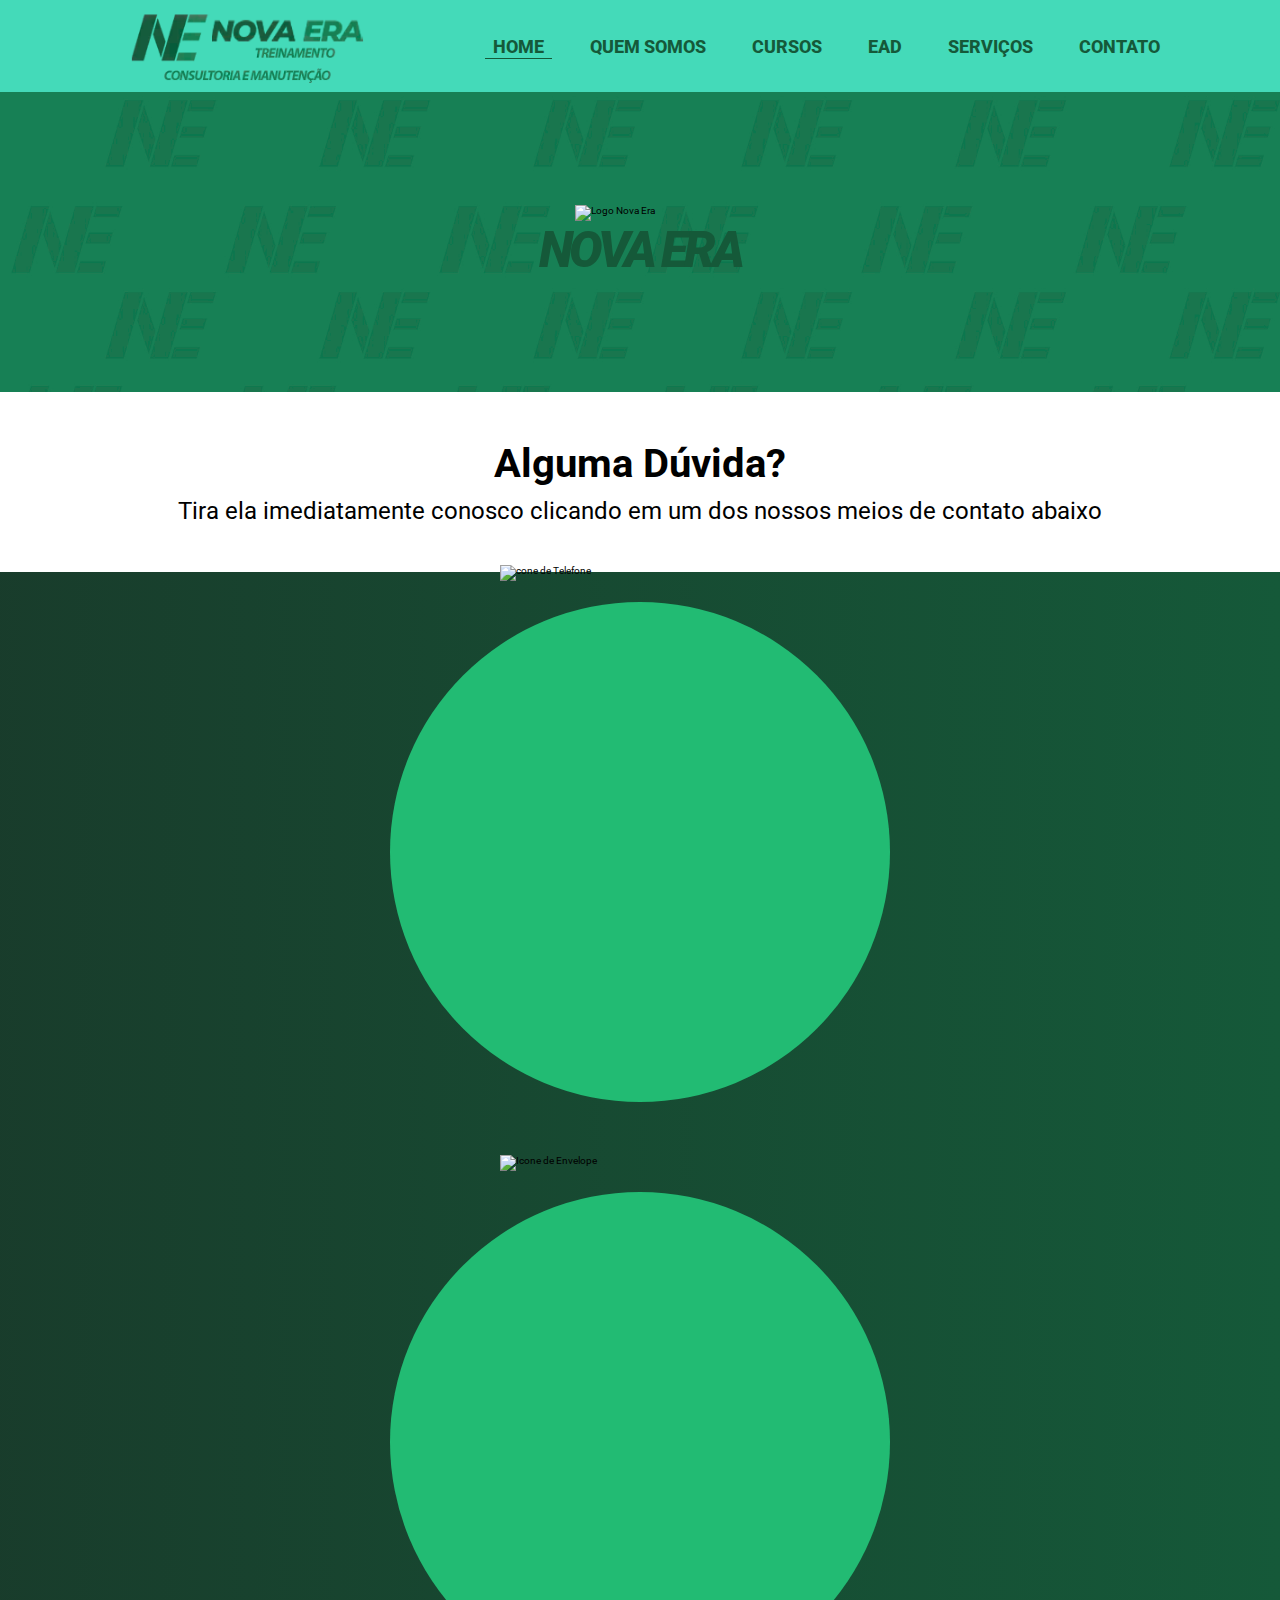
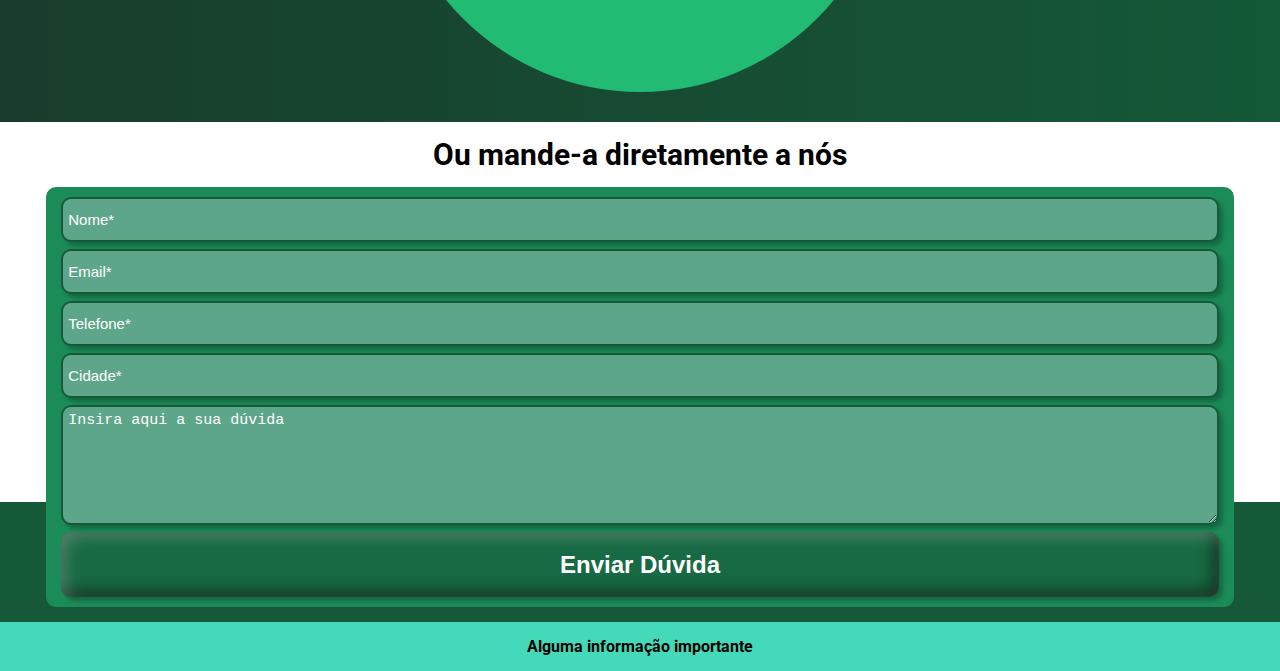
==== contato.html @ 7042e151 "Modificando para tablets ou telas maiores" ====
<!DOCTYPE html>
<html lang="pt-br">
<head>
	<meta charset="UTF-8">
	<meta http-equiv="X-UA-Compatible" content="IE=edge">
	<meta name="viewport" content="width=device-width, initial-scale=1.0">
	<title>Contato</title>

	<link rel="shortcut icon" href="images/favicon.ico" type="image/x-icon">
	<link rel="stylesheet" href="styles/global.css">
	<link rel="stylesheet" href="styles/navbar.css">
	<link rel="stylesheet" href="styles/contato.css">
</head>
<body>
	<!-- NAVBAR -->
	<nav id="navbar" class="bg-contrast-color">
		<div class="navbar-container">
			<a href="index.html">
				<img class="navbar__logo" src="images/logo-novaera.webp" alt="Logo da NovaEra">
			</a>
			<div class="navbar__toggle" id="navbar__toggle-js">
				<span></span>
				<span></span>
				<span></span>
			</div>
			<div class="collapse-links bg-color-primary" id="collapse-links-js">
				<ul class="navbar__list">
					<li class="navbar__li"><a href="index.html" class="navbar__link active-link">Home</a></li>
					<li class="navbar__li"><a href="quem-somos.html" class="navbar__link">Quem Somos</a></li>
					<li class="navbar__li"><a href="#cursos" class="navbar__link">Cursos</a></li>
					<li class="navbar__li"><a href="ead.html" class="navbar__link">Ead</a></li>
					<li class="navbar__li"><a href="servicos.html" class="navbar__link">Serviços</a></li>
					<li class="navbar__li"><a href="contato.html" class="navbar__link">Contato</a></li>
				</ul>	
		</div>
	</nav>

	<main>
		<!-- First Container -->
		<div class="first-container container flex-center-align">
			<img src="images/Contato/Logo/Logo Nova Era.svg" alt="Logo Nova Era" class="logo">
			<span class="logo-text">NOVA ERA</span>
		</div>

		<!-- Second Container -->
		<div class="second-container container flex-center-align">
			<h1 class="second-container__title">Alguma Dúvida?</h1>
			<p class="second-container__text">
				Tira ela imediatamente conosco clicando em um dos nossos meios de contato abaixo
			</p>
		</div>

		<!-- Third Container -->
		<div class="third-container container flex-center-align">
			<!-- Formas de Contato-->
			<div class="contact-forms-wrapper">
				
				<!-- Contato: Telefone -->
				<div class="cellphone-contact contact flex-center-align" id="phone-contact">
					<img src="images/Contato/Icones/cellphone.svg" alt="cone de Telefone">
					
					<!-- Conteudo que aparecera ao passar o mouse em cima -->
					<div class="extra-content">
						<h4>Nossos telefones para contato:</h4>
						<ul>
							<li>Pessoa 1: (DDD) xxxxx-xx-xx</li>
							<li>Pessoa 2: (DDD) xxxxx-xx-xx</li>
						</ul>
					</div>
					<div class="content-hide">
						<p>Deseja ver nossos telefones de Contato?</p>
						<div class="buttons">
							<button id="yes-button-phone">Sim</button>
							<button id="no-button-phone">Não</button>
						</div>
					</div>
				</div>

				<!-- Contato: Email -->
				<div class="email-contact contact flex-center-align" id="email-contact">
					<img src="images/Contato/Icones/mail.svg" alt="Icone de Envelope">
					
					<!-- Conteudo que aparecera ao passar o mouse em cima -->
					<div class="extra-content">
						<h4>Nossos emails para contato:</h4>
						<ul>
							<li>Pes. 1: enderecoeletronico@gmail.com</li>
							<li>Pes. 2: enderecoeletronico@gmail.com</li>
						</ul>
					</div>
					<div class="content-hide">
						<p>Deseja ver nossos emails de contato?</p>
						<div class="buttons">
							<button id="yes-button-email">Sim</button>
							<button id="no-button-email">Não</button>
						</div>
					</div>
				</div>
			</div>
		</div>

		<!-- Fourth Container -->
		<div class="fourth-container container flex-center-align">
			<h2>Ou mande-a diretamente a nós</h2>
			<div class="form-wrapper">				
				<form action="" method="get" class="form">
					<input type="text" value="Nome*" class="input-field">
					<input type="email" value="Email*" class="input-field">
					<input type="tel" value="Telefone*" class="input-field">
					<input type="text" value="Cidade*" class="input-field">
					<textarea class="input-field textarea" rows="5">Insira aqui a sua dúvida</textarea>
					<button type="submit" class="form-btn">Enviar Dúvida</button>
				</form>
			</div>
			<div class="bottom-detail"></div>
		</div>
	</main>

	<!-- Rodapé -->
	<footer>
		<p>Alguma informação importante</p>
	</footer>
</body>
<script src="scripts/activate_toggle_button.js"></script>
<script src="scripts/expand-button-script.js"></script>
</html>
---- styles/global.css ----
@charset "UTF-8";

@import url('https://fonts.googleapis.com/css2?family=Asap:ital,wght@0,400;0,500;0,600;0,700;1,400;1,500;1,600;1,700&display=swap');
@import url('https://fonts.googleapis.com/css2?family=Catamaran:wght@100;200;300;400;500;600;700;800;900&display=swap');
@import url('https://fonts.googleapis.com/css2?family=Roboto:ital,wght@0,100;0,300;0,400;0,500;0,700;0,900;1,100;1,300;1,400;1,500;1,700;1,900&display=swap');

:root {
  --normal-font: "Catamaran", sans-serif;
  --contrast-color: #44dab9;
  --color05: #155939;
  --color04: #1B8C57;
  --color03: #5EA689;
  --color02: #84BFA4;
  --color01: #B8D9CA;
}

.bg-color-primary {
  background-color: var(--color01);
}

.bg-color-secondary {
  background-color: var(--color02);
}

.bg-color-third {
  background-color: var(--color03);
}

.bg-color-fourth {
  background-color: var(--color04);
}

.bg-color-fifth {
  background-color: var(--color01);
}

.bg-contrast-color {
  background-color: var(--contrast-color);
}

* {
  margin: 0;
  padding: 0;
  box-sizing: border-box;
  text-decoration: none;
}

html {
  scroll-behavior: smooth;
  font-size: 50%;
  height: 200vh;
}

body {
  font-family: "Catamaran", sans-serif;
  overflow-x: hidden;
}

@media (min-width: 768px) {
  html {
    font-size: 62.5%;
  }
}

.active-link {
  position: relative;
}

.active-link::after {
  position: absolute;
  content: '';
  bottom: 0;
  left: 0;
  width: 100%;
  height: 1px;
  background-color: #155939;
  transition: 0.3s ease-in-out;
}

.active-link:hover::after {
  opacity: 0;
}

.container-fluid {
  width: 100%;
}

.container-fluid:nth-child(odd) {
  background-color: var(--color02);
  color: white;
}
---- styles/navbar.css ----
/* NAVBAR */
#navbar {
	position: relative;
	width: 100%;
}

#navbar .navbar-container {
	display: flex;
	justify-content: space-around;
	margin: 0rem 3rem;
}

#navbar .navbar__logo {
	width: 20rem;
}

#navbar .navbar__list {
	display: flex;
	flex-direction: column;
	list-style: none;
	align-self: center;
	width: 100%;
}

#navbar .navbar__link {
	position: relative;
	font-size: 1.8rem;
	font-weight: 800;
	color: var(--color05);
	text-transform: uppercase;	
	transition: 0.3s ease-in-out;
}


#navbar .navbar__li {
	position: relative;
	width: 100%;
	padding: 2rem ;
	border-bottom: 1px solid var(--color05);
}

#navbar .navbar__toggle {
	position: relative;
	display: inline-block;
	align-self: center;
	width: 30px;
	height: 30px;
	cursor: pointer;
}

#navbar .navbar__toggle span {
	position: absolute;
	top: calc(50%);
	left: calc(50% - 10px);
	width: 20px;
	height: 2px;
	background-color: var(--color05);
	transition: 0.3s ease-in-out;
}

#navbar .navbar__toggle span:nth-child(1) {
	transform: translateY(calc(-50% - 6px));
}

#navbar .navbar__toggle span:nth-child(3) {
	transform: translateY(calc(50% + 6px))
}

#navbar .navbar__toggle.activate span:nth-child(1) {
	transform: translateY(0) rotateZ(45deg);
}

#navbar .navbar__toggle.activate span:nth-child(2) {
	transform: rotateZ(45deg);
}

#navbar .navbar__toggle.activate span:nth-child(3) {
	transform: rotateZ(-45deg);
}

#navbar .collapse-links {
	text-align: center;
	position: absolute;
	display: flex;
	justify-content: center;
	width: 100vw;
	border-top: 1px solid var(--color05);
	transform: translateY(-200%);
	opacity: 0;
	transition: 0.5s ease-in-out;
	z-index: 999;
}

#navbar .collapse-links.activate {
	transform: translateY(calc(0% + 7.2rem));
	opacity: 1;
}

@media (min-width: 1025px) {
	#navbar .navbar-container {
		margin: 0rem 7.5rem;
	}
	
	#navbar .navbar__logo {
		width: 27rem;
	}
	
	#navbar .collapse-links, #navbar .collapse-links.activate {
		position: relative;
		justify-content: center;
		text-align: center;
		width: auto;
		border-top: none;
		transform: translateY(0%);
		transition: 0.5s ease-in-out;
		background-color: transparent;
		opacity: 1;
		z-index: 1;
	}

	#navbar .navbar__list {
		flex-direction: row;
		align-self: center;
		justify-content: flex-end;
	}
	
	#navbar .navbar__link {
		font-size: 1.8rem;
		padding: 2px 8px;
		font-weight: 800;
		border-radius: 15px 15px 0px 15px;
		color: var(--color05);
		z-index: 30;
	}

	#navbar .navbar__link:hover {
		margin-bottom: 3rem;
		background-color: var(--color01);
		color: var(--color05);
		transform: translateY(30px)
	}
	
	#navbar .navbar__li {
		width: auto;
		padding: 0;
		margin-left: 3rem;
		border-bottom: none;
	}
	
	#navbar .navbar__toggle {
		display: none;
	}
}
---- styles/contato.css ----
@charset "UTF-8";

body {
	font-family: Roboto;
	overflow-x: hidden;
}

.flex-center-align {
	justify-content: center;
	align-items: center;
}

/* Container */
.container {
	width: 100vw;
	padding: 0 15px;
}

/* First Container */
.first-container {
	display: flex;
	flex-direction: column;
	height: 200px;
	background-image: url(../images/Contato/background-1920x836.jpg);
	background-size: contain;
	background-attachment: fixed;
}

.first-container .logo {
	width: 100px;
}

.first-container .logo-text {
	text-align: center;
	font-weight: 900;
	font-style: italic;
	font-size: 40px;
	letter-spacing: -4px;
	color: var(--color05);
}

/* Second Container */
.second-container.container {
	margin: 15px 0;
}

.second-container {
	display: flex;
	flex-direction: column;
	align-items: center;
	row-gap: 10px;
}

.second-container__title {
	font-size: 4rem;
}

.second-container__text {
	font-size: 2.4rem;
	text-align: center;
}

/* Third Container */
.third-container {
	display: flex;
	background-image: linear-gradient(to right, #1A3126 -40%, #155939);
}

.contact-forms-wrapper {
	position: relative;
	display: flex;
	align-items: center;
	flex-direction: column;
	row-gap: 30px;
}

.contact {
	display: flex;
	width: 300px;
	height: 300px;
	margin: 30px;
	border-radius: 100%;
	background-color: #22BB73;
	transition: 0.5s ease-out;
}

.contact.expanded {
	margin: 0;
}

.contact > img {
	position: absolute;
	width: 50%;
	height: 50%;
	transition: 0.3s ease-in-out;
}

.contact:hover > img {
	opacity: 0;
}

.content-hide {
	position: absolute;
	display: flex;
	flex-direction: column;
	justify-content: center;
	align-items: center;
	transition: 0.3s ease-in-out;
	opacity: 0;
}

.contact:hover .content-hide {
	opacity: 1;
}

.content-hide p {
	font-size: 24px;
	font-weight: bold;
	text-align: center;
	width: calc(100%-30px);
	color: black;
}

.buttons {
	display: flex;
	column-gap: 20px;
}

.buttons button {
	font-size: 16px;
	width: 80px;
	padding: 5px;
	border: none;
	border-radius: 10px;
	background-color: var(--color05);
	color: white;
	cursor: pointer;
}

.expanded .content-hide, .expanded > img {
	display: none;
}

.expanded {
	transform: rotate(360deg);
	animation: expande 0.5s ease-out forwards;
	animation-delay: 0.4s;
}

@keyframes expande {
	100% {
		border-radius: 0;
		width: 100vw;
	}
}

.extra-content {
	display: none;
	padding: 15px;
}

.expanded .extra-content {
	display: flex;
	flex-direction: column;
	justify-content: center;
	height: 100%;
}

.extra-content > h4 {
	align-self: flex-start;
	text-align: center;
	font-size: 3rem;
	margin-bottom: 15px;
}

.extra-content > ul {
	list-style: none;
	display: flex;
	flex-direction: column;
	row-gap: 5px;
	margin-left: 20px;
}

.extra-content > ul > li {
	font-size: 1.8rem;
}

/* Fourth Container */
.fourth-container {
	position: relative;
	display: flex;
	flex-direction: column;
}

.bottom-detail {
	position: absolute;
	bottom: 0;
	left: 0;
	width: 100vw;
	height: 120px;
	z-index: -1;
	background-color: var(--color05);
}

.fourth-container h2 {
	margin: 15px 0px;
	margin-bottom: 30px;
	font-size: 3rem;
}

.form-wrapper {
	width: 95%;
	display: grid;
	grid-template-columns: repeat(1fr, 6);
}

.form {
	display: flex;
	flex-direction: column;
	row-gap: 7px;
	grid-column: 1/6;
	background-color: #1B8C57;
	padding: 10px 15px;
	border-radius: 10px;
	transform: translateY(-15px);
}

.input-field {
	font-size: 1.5rem;
	font-weight: normal;
	height: 4.5rem;
	padding: 5px;
	border: solid 2px var(--color05);
	border-radius: 10px;
	color: white;
	background-color: var(--color03);
	box-shadow: 4px 4px 4px rgba(0, 0, 0, 0.25);
}

.textarea {
	height: 12rem;
}

.input-field:focus {
	outline: 0;
	border: solid 2px var(--color05);
}

.form-btn {
	font-size: 24px;
	font-weight: bold;
	height: 65px;
	border-radius: 10px;
	border: none;
	background-color: hsla(152, 62%, 22%, 0.70);
	color: white;
	box-shadow: 4px 4px 4px rgba(0, 0, 0, 0.25),
							inset 4px 4px 16px rgba(255, 255, 255, 0.3),
							inset -4px -4px 16px rgba(0, 0, 0, 0.75);
}

/* Footer */
footer {
	background-color: var(--contrast-color);
}

footer > p {
	text-align: center;
	font-size: 16px;
	font-weight: bold;
	padding: 15px 0px;
}

@media (min-width: 768px) {
	.first-container {
		height: 300px;
	}

	.first-container .logo {
		width: 130px;
	}

	.first-container .logo-text {
		font-size: 5rem;
	}

	.second-container {
		height: 150px;
	}

	.third-container .contact {
		width: 500px;
		height: 500px;
	}

	.fourth-container {

	}
}
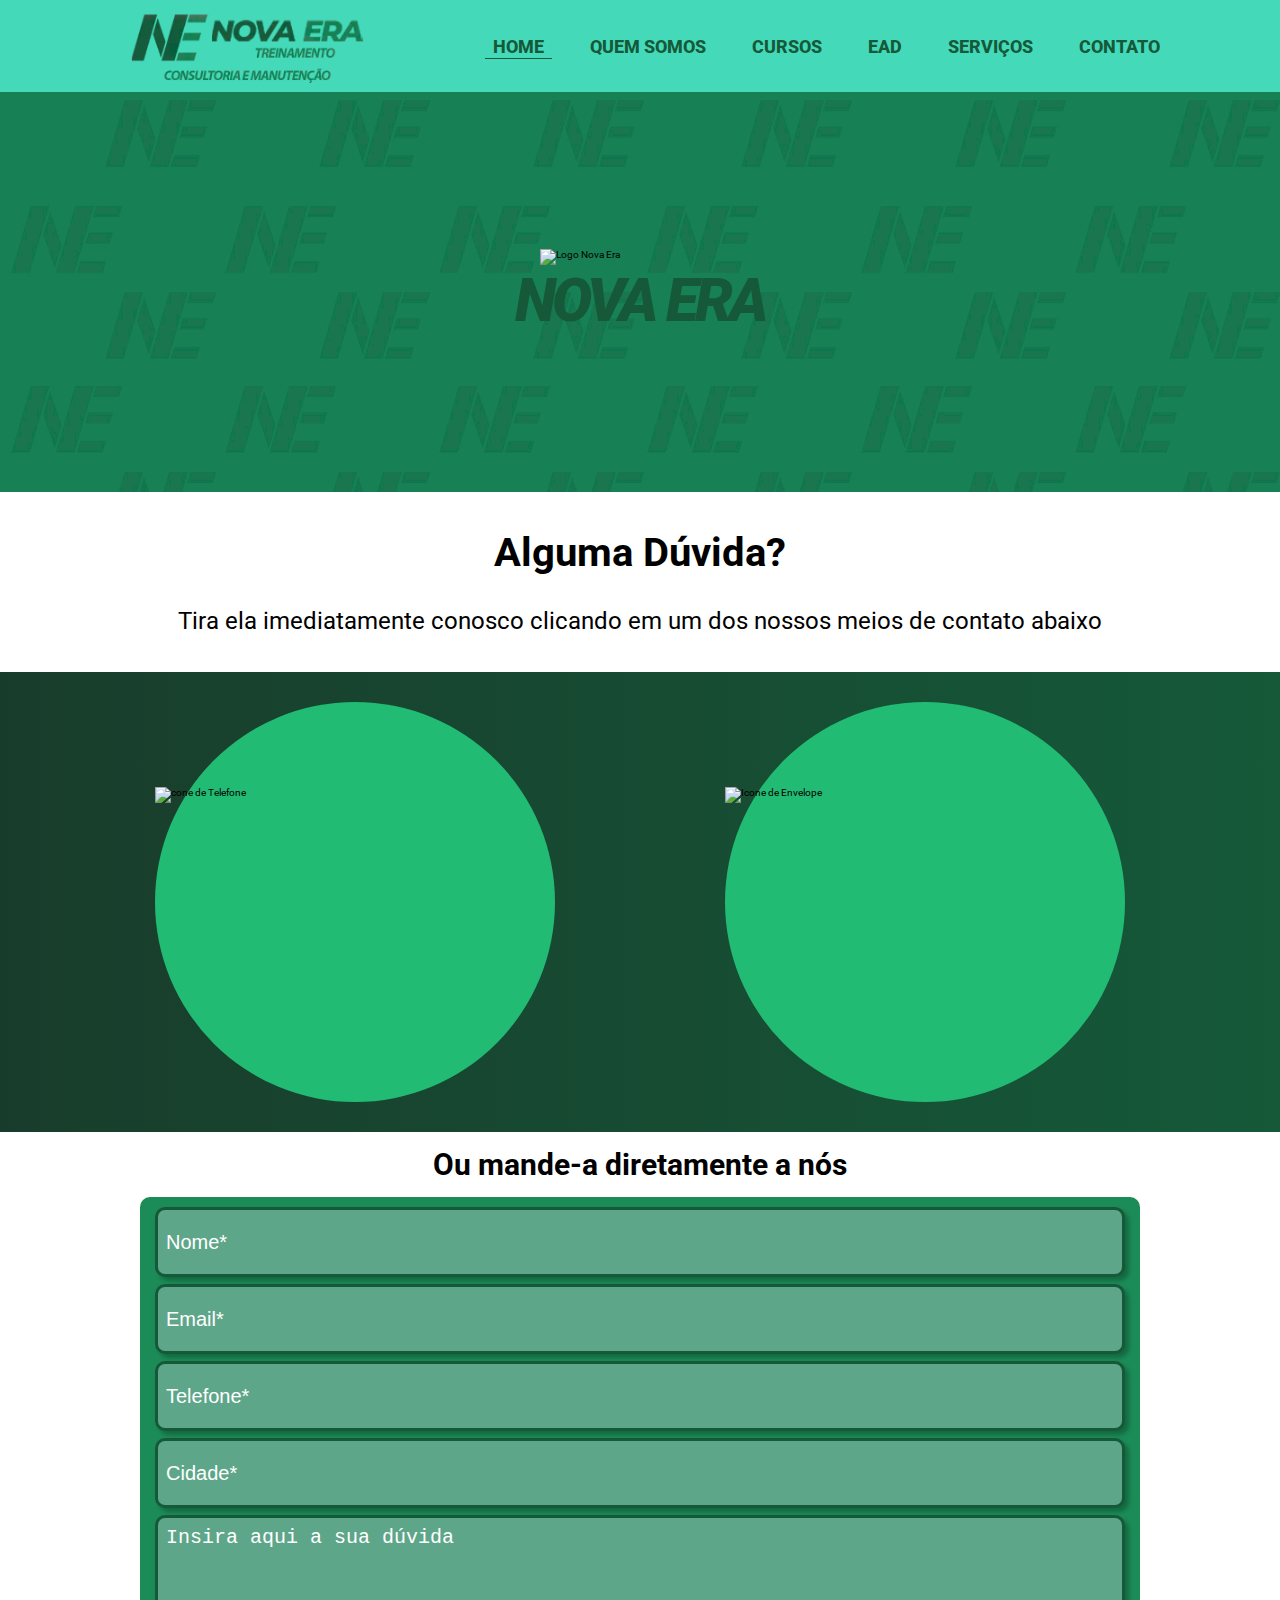
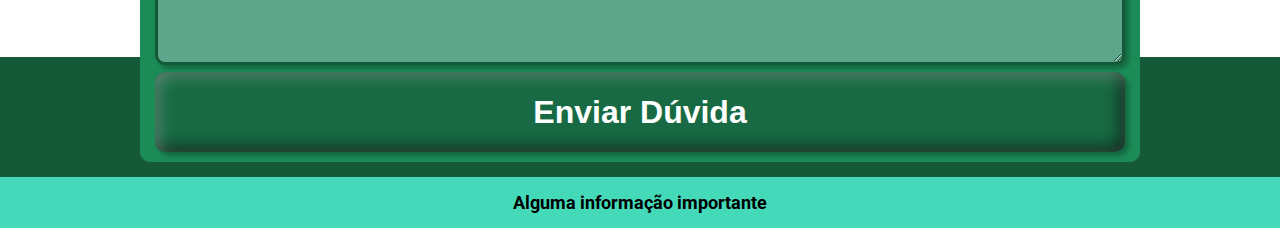
==== commit 3da9831b: "t65" ====
--- a/contato.html
+++ b/contato.html
@@ -58,43 +58,11 @@
 				<!-- Contato: Telefone -->
 				<div class="cellphone-contact contact flex-center-align" id="phone-contact">
 					<img src="images/Contato/Icones/cellphone.svg" alt="cone de Telefone">
-					
-					<!-- Conteudo que aparecera ao passar o mouse em cima -->
-					<div class="extra-content">
-						<h4>Nossos telefones para contato:</h4>
-						<ul>
-							<li>Pessoa 1: (DDD) xxxxx-xx-xx</li>
-							<li>Pessoa 2: (DDD) xxxxx-xx-xx</li>
-						</ul>
-					</div>
-					<div class="content-hide">
-						<p>Deseja ver nossos telefones de Contato?</p>
-						<div class="buttons">
-							<button id="yes-button-phone">Sim</button>
-							<button id="no-button-phone">Não</button>
-						</div>
-					</div>
 				</div>
 
 				<!-- Contato: Email -->
 				<div class="email-contact contact flex-center-align" id="email-contact">
 					<img src="images/Contato/Icones/mail.svg" alt="Icone de Envelope">
-					
-					<!-- Conteudo que aparecera ao passar o mouse em cima -->
-					<div class="extra-content">
-						<h4>Nossos emails para contato:</h4>
-						<ul>
-							<li>Pes. 1: enderecoeletronico@gmail.com</li>
-							<li>Pes. 2: enderecoeletronico@gmail.com</li>
-						</ul>
-					</div>
-					<div class="content-hide">
-						<p>Deseja ver nossos emails de contato?</p>
-						<div class="buttons">
-							<button id="yes-button-email">Sim</button>
-							<button id="no-button-email">Não</button>
-						</div>
-					</div>
 				</div>
 			</div>
 		</div>
--- a/styles/contato.css
+++ b/styles/contato.css
@@ -292,8 +292,66 @@
 		width: 500px;
 		height: 500px;
 	}
-
-	.fourth-container {
-
+}
+
+@media (min-width: 1024px) {
+	.first-container {
+		height: 400px;
+	}
+
+	.first-container .logo {
+		width: 200px;
+	}
+
+	.first-container .logo-text {
+		font-size: 6rem;
+	}
+
+	.second-container.container {
+		justify-content: space-evenly;
+	}
+
+	.third-container .contact {
+		width: 400px;
+		height: 400px;
+	}
+
+	.contact-forms-wrapper {
+		width: 100%;
+		flex-direction: row;
+		justify-content: space-evenly;
+	}
+
+	.contact > img {
+		width: 400px;
+	}
+
+	.form-wrapper {
+		width: 80%;
+	}
+
+	.input-field {
+		font-size: 2rem;
+		font-weight: normal;
+		height: 7rem;
+		padding: 8px;
+		border: solid 3px var(--color05);
+		border-radius: 10px;
+		color: white;
+		background-color: var(--color03);
+		box-shadow: 4px 4px 4px rgba(0, 0, 0, 0.25);	
+	}
+
+	.textarea {
+		height: 15rem;
+	}
+
+	.form-btn {
+		font-size: 3.2rem;
+		height: 8rem;
+	}
+	
+	footer > p {
+		font-size: 18px;
 	}
 }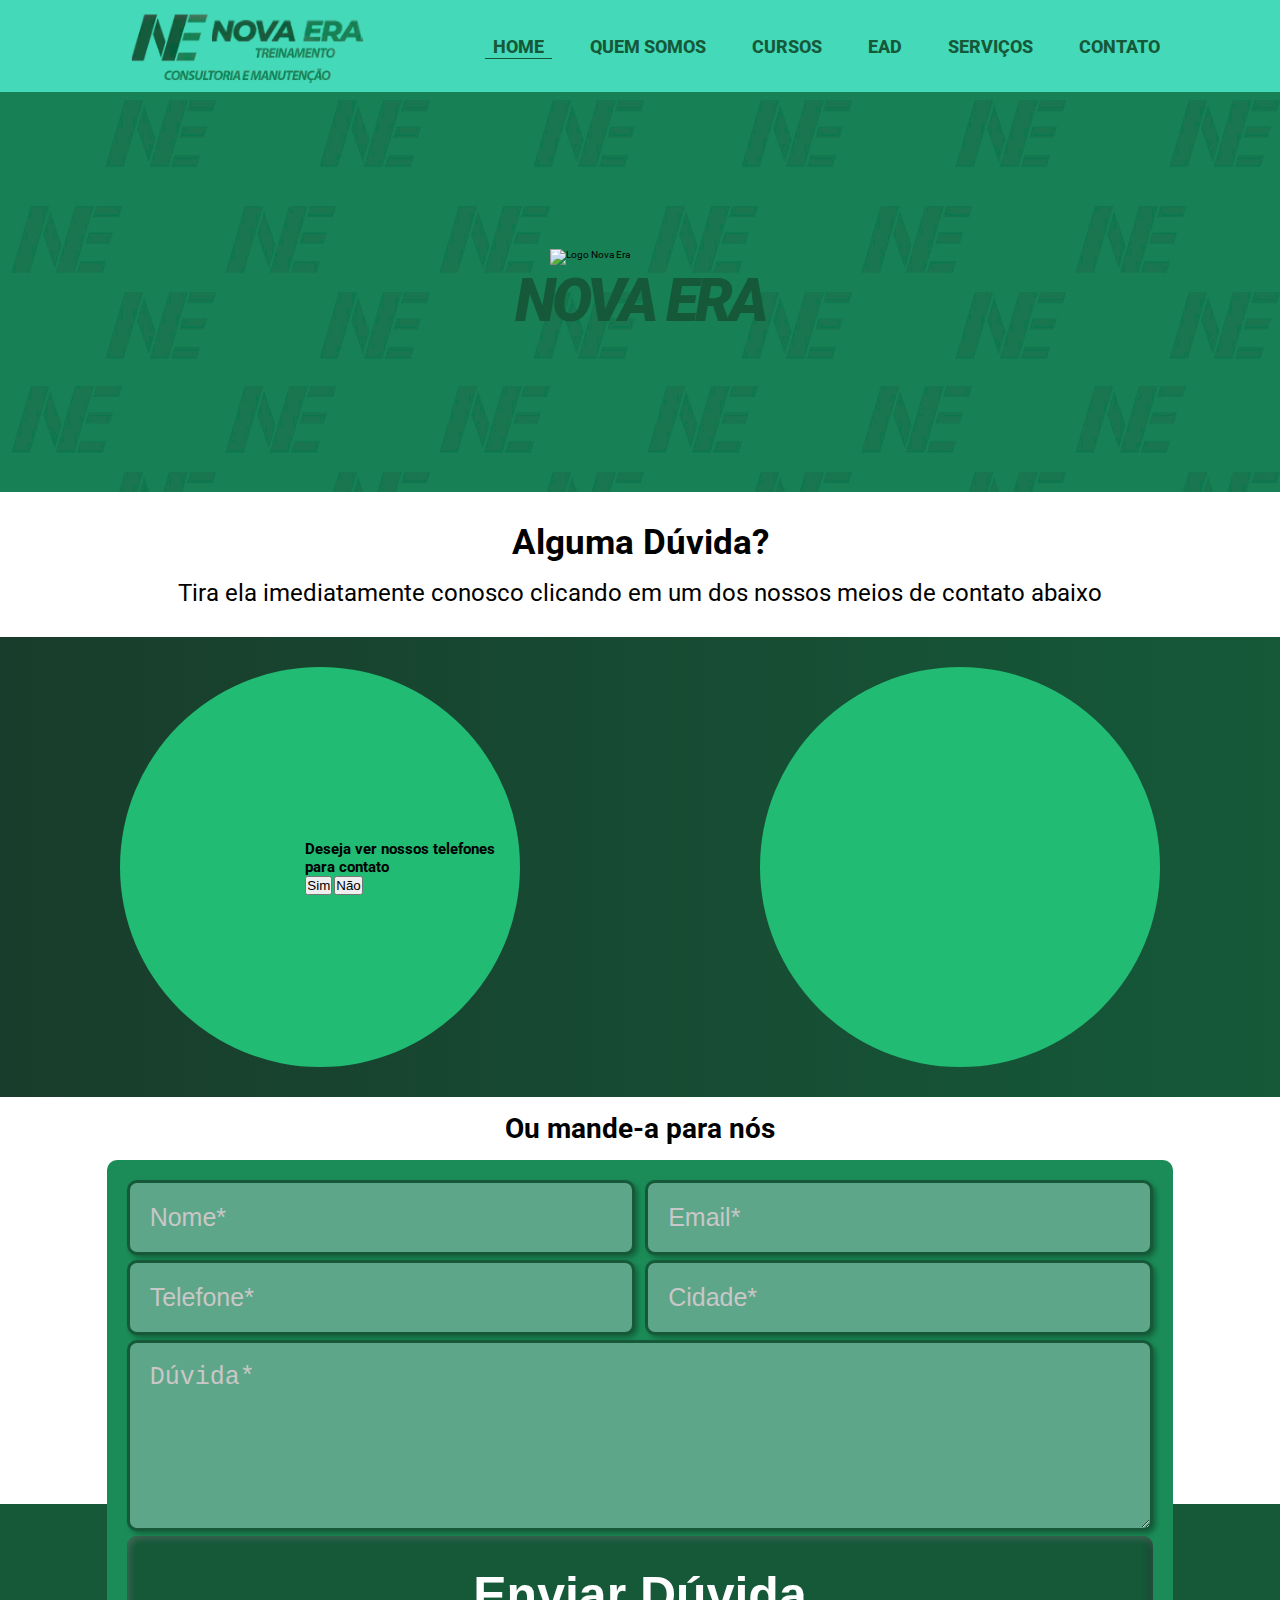
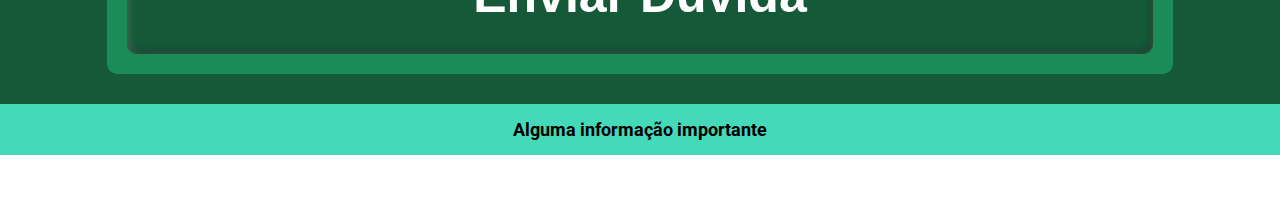
==== commit e9ac1a15: "Tenho que fazer logo as informações de contato do telefone e gmail" ====
--- a/contato.html
+++ b/contato.html
@@ -43,41 +43,49 @@
 		</div>
 
 		<!-- Second Container -->
-		<div class="second-container container flex-center-align">
-			<h1 class="second-container__title">Alguma Dúvida?</h1>
-			<p class="second-container__text">
-				Tira ela imediatamente conosco clicando em um dos nossos meios de contato abaixo
-			</p>
+		<div class="container second-container flex-center-align">
+			<div class="content">
+				<h1>Alguma Dúvida?</h1>
+				<p>
+					Tira ela imediatamente conosco clicando em um dos nossos meios de contato abaixo
+				</p>	
+			</div>
 		</div>
 
 		<!-- Third Container -->
-		<div class="third-container container flex-center-align">
-			<!-- Formas de Contato-->
-			<div class="contact-forms-wrapper">
-				
-				<!-- Contato: Telefone -->
-				<div class="cellphone-contact contact flex-center-align" id="phone-contact">
-					<img src="images/Contato/Icones/cellphone.svg" alt="cone de Telefone">
+		<div class="container third-container flex-center-align">
+			<div class="contacts-wrapper">
+				<div class="contact">
+					<img src="images/Contato/Icones/cellphone.svg" alt="">
+					<div class="hide-content">
+						<h2 class="info-text__hide-content">Deseja ver nossos telefones para contato</h2>
+						<div class="btns">
+							<button class="yes-btn">Sim</button>
+							<button class="no-btn">Não</button>
+						</div>
+					</div>
 				</div>
-
-				<!-- Contato: Email -->
-				<div class="email-contact contact flex-center-align" id="email-contact">
-					<img src="images/Contato/Icones/mail.svg" alt="Icone de Envelope">
+				<div class="contact">
+					<img src="images/Contato/Icones/mail.svg" alt="">
 				</div>
 			</div>
 		</div>
 
 		<!-- Fourth Container -->
-		<div class="fourth-container container flex-center-align">
-			<h2>Ou mande-a diretamente a nós</h2>
-			<div class="form-wrapper">				
-				<form action="" method="get" class="form">
-					<input type="text" value="Nome*" class="input-field">
-					<input type="email" value="Email*" class="input-field">
-					<input type="tel" value="Telefone*" class="input-field">
-					<input type="text" value="Cidade*" class="input-field">
-					<textarea class="input-field textarea" rows="5">Insira aqui a sua dúvida</textarea>
-					<button type="submit" class="form-btn">Enviar Dúvida</button>
+		<div class="fourth-container">
+			<h2>Ou mande-a para nós</h2>
+			<div class="form-container">
+				<form action="" method="get">
+					<div class="row">
+						<input type="text" name="username" id="username" placeholder="Nome*" class="input">
+						<input type="email" name="email" id="email" placeholder="Email*" class="input">
+					</div>
+					<div class="row">
+						<input type="tel" name="cellphone" id="cellphone" placeholder="Telefone*" class="input">
+						<input type="text" name="city" id="city" placeholder="Cidade*" class="input">
+					</div>
+					<textarea name="question" id="question" cols="30" rows="5" class="input" value="Dúvida" class="submit-question" placeholder="Dúvida*"></textarea>
+					<button type="submit" class="submit-question">Enviar Dúvida</button>
 				</form>
 			</div>
 			<div class="bottom-detail"></div>
--- a/styles/contato.css
+++ b/styles/contato.css
@@ -28,6 +28,7 @@
 
 .first-container .logo {
 	width: 100px;
+  transform: translateX(5%);
 }
 
 .first-container .logo-text {
@@ -40,22 +41,29 @@
 }
 
 /* Second Container */
-.second-container.container {
-	margin: 15px 0;
-}
-
 .second-container {
 	display: flex;
 	flex-direction: column;
 	align-items: center;
-	row-gap: 10px;
-}
-
-.second-container__title {
-	font-size: 4rem;
-}
-
-.second-container__text {
+	margin: 10px 0;
+}
+
+.content {
+	display: flex;
+	flex-direction: column;
+	justify-content: space-evenly;
+	align-items: center;
+	row-gap: 1.6rem;
+	width: 90%;
+	height: 100%;
+	margin: auto 0px;
+}
+
+.second-container .content h1 {
+	font-size: 3.5rem;
+}
+
+.second-container .content p {
 	font-size: 2.4rem;
 	text-align: center;
 }
@@ -63,126 +71,48 @@
 /* Third Container */
 .third-container {
 	display: flex;
+	justify-content: center;
+	align-items: center;
+	height: fit-content;
+	padding: 30px 0px;
 	background-image: linear-gradient(to right, #1A3126 -40%, #155939);
 }
 
-.contact-forms-wrapper {
-	position: relative;
-	display: flex;
-	align-items: center;
-	flex-direction: column;
-	row-gap: 30px;
+.contacts-wrapper {
+	display: flex;
+	justify-content: space-around;
+	align-items: center;
+	flex-direction: column;
+	row-gap: 8rem;
+	width: 100%;
+	height: 100%;
 }
 
 .contact {
 	display: flex;
+	justify-content: center;
+	align-items: center;
 	width: 300px;
 	height: 300px;
-	margin: 30px;
+	background-color: #22BB73;
 	border-radius: 100%;
-	background-color: #22BB73;
-	transition: 0.5s ease-out;
-}
-
-.contact.expanded {
-	margin: 0;
+}
+
+.contact:nth-child(1) > img {
+	width: 60%;
+}
+
+.contact:nth-child(2) > img {
+	width: 70%;
 }
 
 .contact > img {
-	position: absolute;
-	width: 50%;
-	height: 50%;
-	transition: 0.3s ease-in-out;
+  transition: 0.3s ease-in-out;
 }
 
 .contact:hover > img {
-	opacity: 0;
-}
-
-.content-hide {
-	position: absolute;
-	display: flex;
-	flex-direction: column;
-	justify-content: center;
-	align-items: center;
-	transition: 0.3s ease-in-out;
-	opacity: 0;
-}
-
-.contact:hover .content-hide {
-	opacity: 1;
-}
-
-.content-hide p {
-	font-size: 24px;
-	font-weight: bold;
-	text-align: center;
-	width: calc(100%-30px);
-	color: black;
-}
-
-.buttons {
-	display: flex;
-	column-gap: 20px;
-}
-
-.buttons button {
-	font-size: 16px;
-	width: 80px;
-	padding: 5px;
-	border: none;
-	border-radius: 10px;
-	background-color: var(--color05);
-	color: white;
-	cursor: pointer;
-}
-
-.expanded .content-hide, .expanded > img {
-	display: none;
-}
-
-.expanded {
-	transform: rotate(360deg);
-	animation: expande 0.5s ease-out forwards;
-	animation-delay: 0.4s;
-}
-
-@keyframes expande {
-	100% {
-		border-radius: 0;
-		width: 100vw;
-	}
-}
-
-.extra-content {
-	display: none;
-	padding: 15px;
-}
-
-.expanded .extra-content {
-	display: flex;
-	flex-direction: column;
-	justify-content: center;
-	height: 100%;
-}
-
-.extra-content > h4 {
-	align-self: flex-start;
-	text-align: center;
-	font-size: 3rem;
-	margin-bottom: 15px;
-}
-
-.extra-content > ul {
-	list-style: none;
-	display: flex;
-	flex-direction: column;
-	row-gap: 5px;
-	margin-left: 20px;
-}
-
-.extra-content > ul > li {
-	font-size: 1.8rem;
+  position: absolute;
+  opacity: 0;
 }
 
 /* Fourth Container */
@@ -192,71 +122,80 @@
 	flex-direction: column;
 }
 
+.fourth-container > h2 {
+	text-align: center;
+	font-size: 2.8rem;
+	padding: 15px 0;
+	margin-bottom: 30px;
+}
+
+.form-container {
+	display: grid;
+	grid-template-columns: repeat(12, 1fr);
+	transform: translateY(-30px);
+}
+
+form {
+	display: flex;
+	flex-direction: column;
+	grid-column: 2/12;
+  gap: 5px;
+	padding: 20px;
+	border-radius: 10px;
+	background: #1B8C57;
+}
+
+.row {
+	display: flex;
+  gap: 5px;
+	flex-direction: column;
+	justify-content: space-between;
+	width: 100%;
+}
+
+.input {
+	font-size: 2.5rem;
+	width: 100%;
+	padding: 20px;
+	border: 3px solid #155939;
+	border-radius: 10px;
+	background: #5EA689;
+	color: white;
+	box-shadow: 3px 3px 5px rgba(0, 0, 0, 0.3);
+}
+
+.input:focus {
+  outline: none;
+}
+
+.input::placeholder {
+  color: rgb(201, 199, 199);
+}
+
+textarea.input {
+	width: 100%;
+}
+
+button.submit-question {
+	font-size: 3rem;
+	font-weight: bold;
+	padding: 30px;
+	border: 0;
+	border-radius: 10px;
+	background-color: #155939;
+	color: white;
+	box-shadow: inset 1px 1px 8px rgba(255, 255, 255, 0.3),
+				inset -1px -1px 8px rgba(0, 0, 0, 0.7);
+	cursor: pointer;
+}
+
 .bottom-detail {
 	position: absolute;
+	background-color: #155939;
+	height: 20rem;
+	width: 100%;
+	z-index: -1;
 	bottom: 0;
-	left: 0;
-	width: 100vw;
-	height: 120px;
-	z-index: -1;
-	background-color: var(--color05);
-}
-
-.fourth-container h2 {
-	margin: 15px 0px;
-	margin-bottom: 30px;
-	font-size: 3rem;
-}
-
-.form-wrapper {
-	width: 95%;
-	display: grid;
-	grid-template-columns: repeat(1fr, 6);
-}
-
-.form {
-	display: flex;
-	flex-direction: column;
-	row-gap: 7px;
-	grid-column: 1/6;
-	background-color: #1B8C57;
-	padding: 10px 15px;
-	border-radius: 10px;
-	transform: translateY(-15px);
-}
-
-.input-field {
-	font-size: 1.5rem;
-	font-weight: normal;
-	height: 4.5rem;
-	padding: 5px;
-	border: solid 2px var(--color05);
-	border-radius: 10px;
-	color: white;
-	background-color: var(--color03);
-	box-shadow: 4px 4px 4px rgba(0, 0, 0, 0.25);
-}
-
-.textarea {
-	height: 12rem;
-}
-
-.input-field:focus {
-	outline: 0;
-	border: solid 2px var(--color05);
-}
-
-.form-btn {
-	font-size: 24px;
-	font-weight: bold;
-	height: 65px;
-	border-radius: 10px;
-	border: none;
-	background-color: hsla(152, 62%, 22%, 0.70);
-	color: white;
-	box-shadow: 4px 4px 4px rgba(0, 0, 0, 0.25),
-							inset 4px 4px 16px rgba(255, 255, 255, 0.3),
-							inset -4px -4px 16px rgba(0, 0, 0, 0.75);
 }
 
 /* Footer */
@@ -284,13 +223,14 @@
 		font-size: 5rem;
 	}
 
-	.second-container {
-		height: 150px;
-	}
-
-	.third-container .contact {
-		width: 500px;
-		height: 500px;
+	.contacts-wrapper {
+		flex-direction: row;
+		width: 90%;		
+	}
+
+	.third-container .contacts-wrapper .contact {
+		width: 300px;
+		height: 300px;
 	}
 }
 
@@ -307,50 +247,82 @@
 		font-size: 6rem;
 	}
 
-	.second-container.container {
-		justify-content: space-evenly;
-	}
-
-	.third-container .contact {
+	.second-container {
+		margin: 30px 0;
+	}
+
+	.contacts-wrapper {
+		width: 100%;
+		justify-content: space-around;
+	}
+
+	.third-container .contacts-wrapper .contact {
 		width: 400px;
 		height: 400px;
 	}
 
-	.contact-forms-wrapper {
+	/* Fourth Container */
+	.fourth-container {
+		display: flex;
+		flex-direction: column;
+	}
+
+	.fourth-container > h2 {
+		text-align: center;
+		font-size: 2.8rem;
+		padding: 15px 0;
+	}
+
+	.form-container {
+		display: grid;
+		grid-template-columns: repeat(12, 1fr);
+	}
+
+	form {
+		display: flex;
+		flex-direction: column;
+    grid-column: 2/12;
+		padding: 20px;
+		border-radius: 10px;
+		background: #1B8C57;
+	}
+
+	.row {
+		display: flex;
+		flex-direction: row;
+		justify-content: space-between;
+    gap: 0;
 		width: 100%;
-		flex-direction: row;
-		justify-content: space-evenly;
-	}
-
-	.contact > img {
-		width: 400px;
-	}
-
-	.form-wrapper {
-		width: 80%;
-	}
-
-	.input-field {
-		font-size: 2rem;
-		font-weight: normal;
-		height: 7rem;
-		padding: 8px;
-		border: solid 3px var(--color05);
+	}
+
+	.input {
+		font-size: 2.5rem;
+		width: 49.5%;
+		padding: 20px;
+		border: 3px solid #155939;
 		border-radius: 10px;
+		background: #5EA689;
 		color: white;
-		background-color: var(--color03);
-		box-shadow: 4px 4px 4px rgba(0, 0, 0, 0.25);	
-	}
-
-	.textarea {
-		height: 15rem;
-	}
-
-	.form-btn {
-		font-size: 3.2rem;
-		height: 8rem;
-	}
-	
+		box-shadow: 3px 3px 5px rgba(0, 0, 0, 0.3);
+	}
+
+	textarea.input {
+		width: 100%;
+	}
+
+	button.submit-question {
+		font-size: 5rem;
+		font-weight: bold;
+		padding: 30px;
+		border: 0;
+		border-radius: 10px;
+		background-color: #155939;
+		color: white;
+		box-shadow: inset 1px 1px 8px rgba(255, 255, 255, 0.3),
+					inset -1px -1px 8px rgba(0, 0, 0, 0.7);
+		cursor: pointer;
+	}
+
 	footer > p {
 		font-size: 18px;
 	}
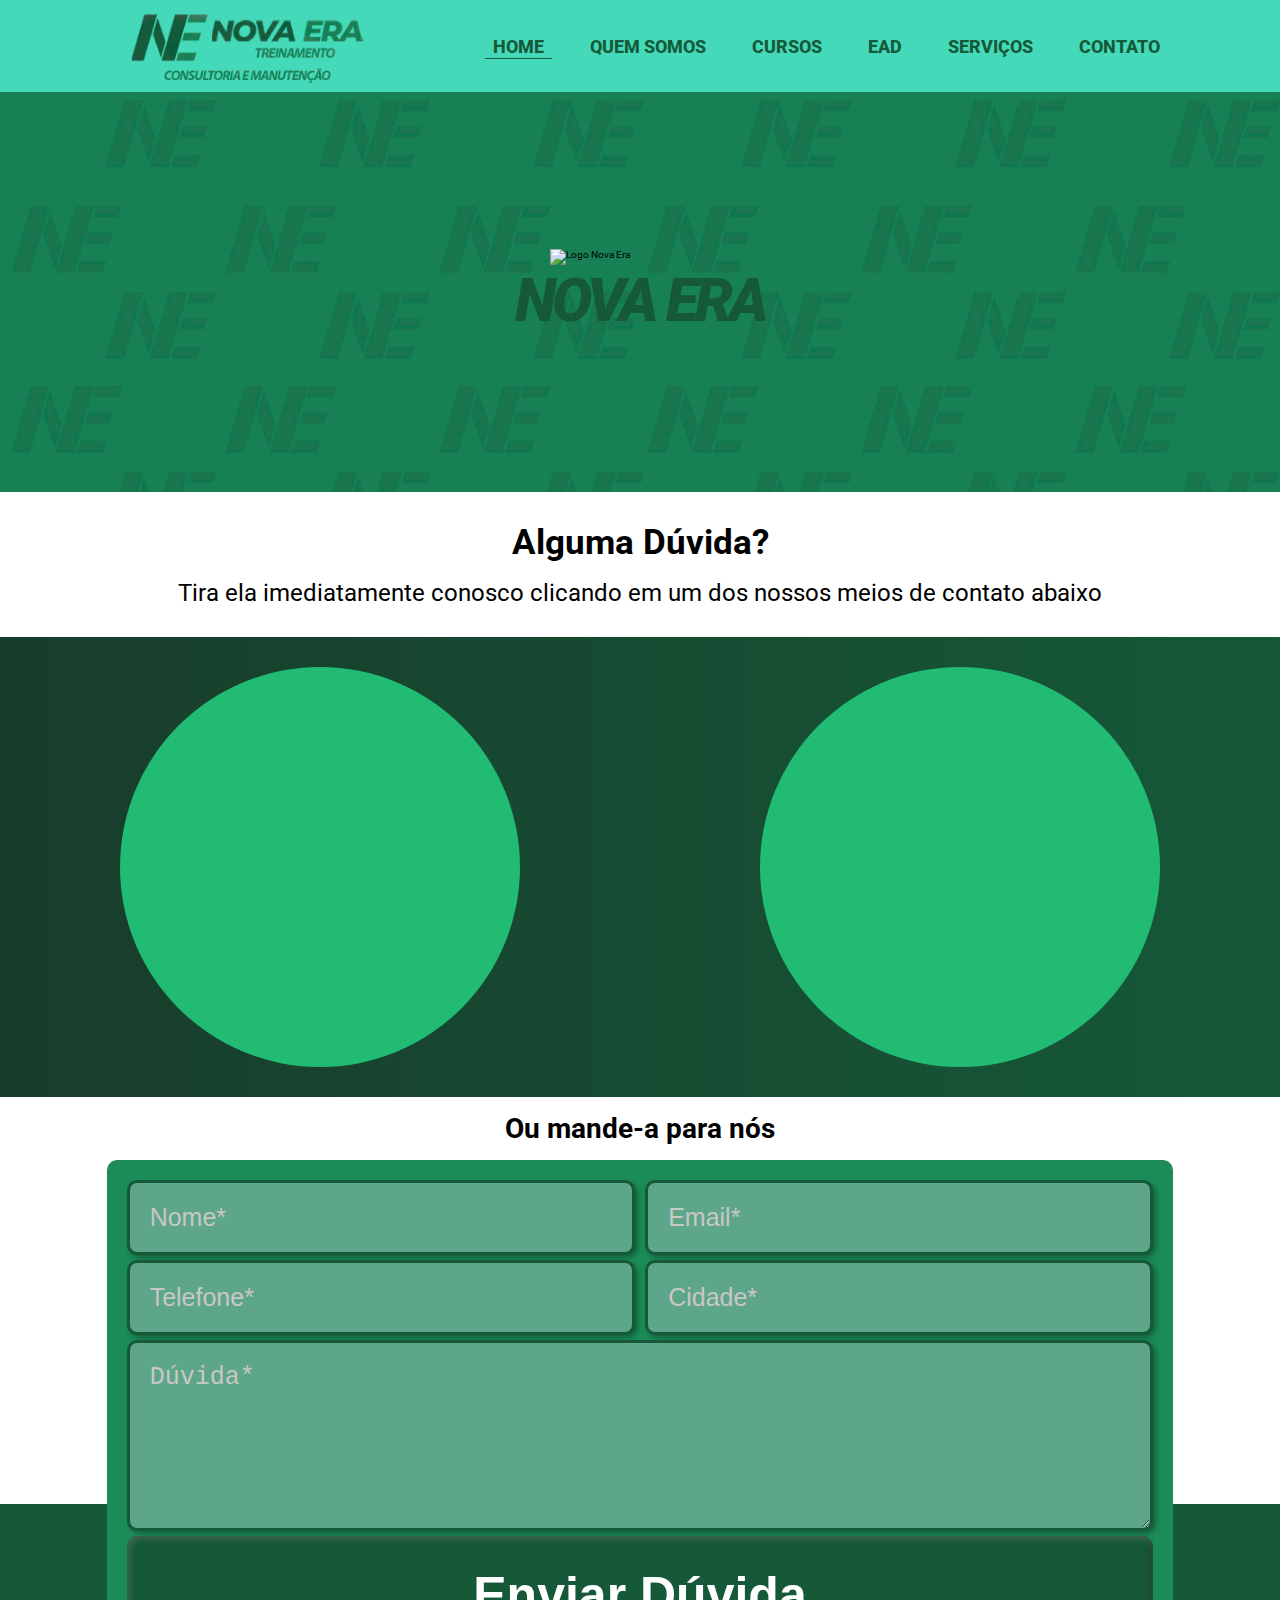
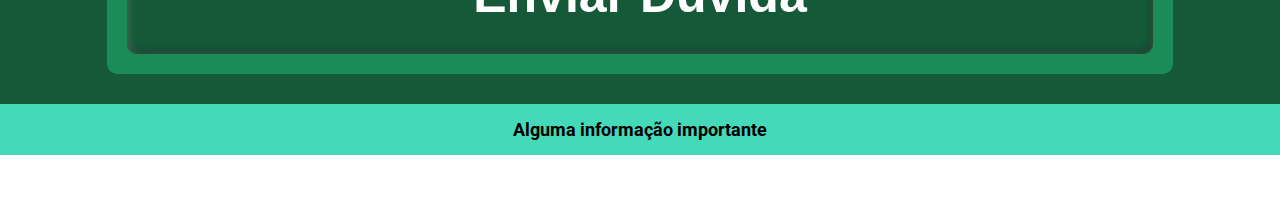
==== commit f3bd7dd5: "Ajuste Rápido" ====
--- a/contato.html
+++ b/contato.html
@@ -57,16 +57,17 @@
 			<div class="contacts-wrapper">
 				<div class="contact">
 					<img src="images/Contato/Icones/cellphone.svg" alt="">
-					<div class="hide-content">
-						<h2 class="info-text__hide-content">Deseja ver nossos telefones para contato</h2>
-						<div class="btns">
-							<button class="yes-btn">Sim</button>
-							<button class="no-btn">Não</button>
-						</div>
-					</div>
+					<ul>
+						<li>(DDD)XXXXX-XXXX</li>
+						<li>(DDD)XXXXX-XXXX</li>
+					</ul>
 				</div>
 				<div class="contact">
 					<img src="images/Contato/Icones/mail.svg" alt="">
+					<ul>
+						<li>exemplodeemail@gmail.com</li>
+						<li>exemplodeemail@gmail.com</li>
+					</ul>
 				</div>
 			</div>
 		</div>
--- a/styles/navbar.css
+++ b/styles/navbar.css
@@ -26,6 +26,8 @@
 	position: relative;
 	font-size: 1.8rem;
 	font-weight: 800;
+	width: 100%;
+	height: 100%;
 	color: var(--color05);
 	text-transform: uppercase;	
 	transition: 0.3s ease-in-out;
--- a/styles/contato.css
+++ b/styles/contato.css
@@ -98,21 +98,30 @@
 	border-radius: 100%;
 }
 
-.contact:nth-child(1) > img {
-	width: 60%;
-}
-
-.contact:nth-child(2) > img {
-	width: 70%;
-}
-
-.contact > img {
-  transition: 0.3s ease-in-out;
-}
-
-.contact:hover > img {
-  position: absolute;
-  opacity: 0;
+.contact img {
+	position: absolute;
+	transition: 0.3s ease-in;
+	width: 40%;
+}
+
+.contact ul {
+	list-style: none;
+	font-size: 2.5rem;
+	color: white;
+	position: absolute;
+	display: flex;
+	flex-direction: column;
+	row-gap: 1rem;
+	opacity: 0;
+	transition: 0.3s ease-out;
+}
+
+.contact:hover img {
+	opacity: 0;
+}
+
+.contact:hover ul {
+	opacity: 1;
 }
 
 /* Fourth Container */
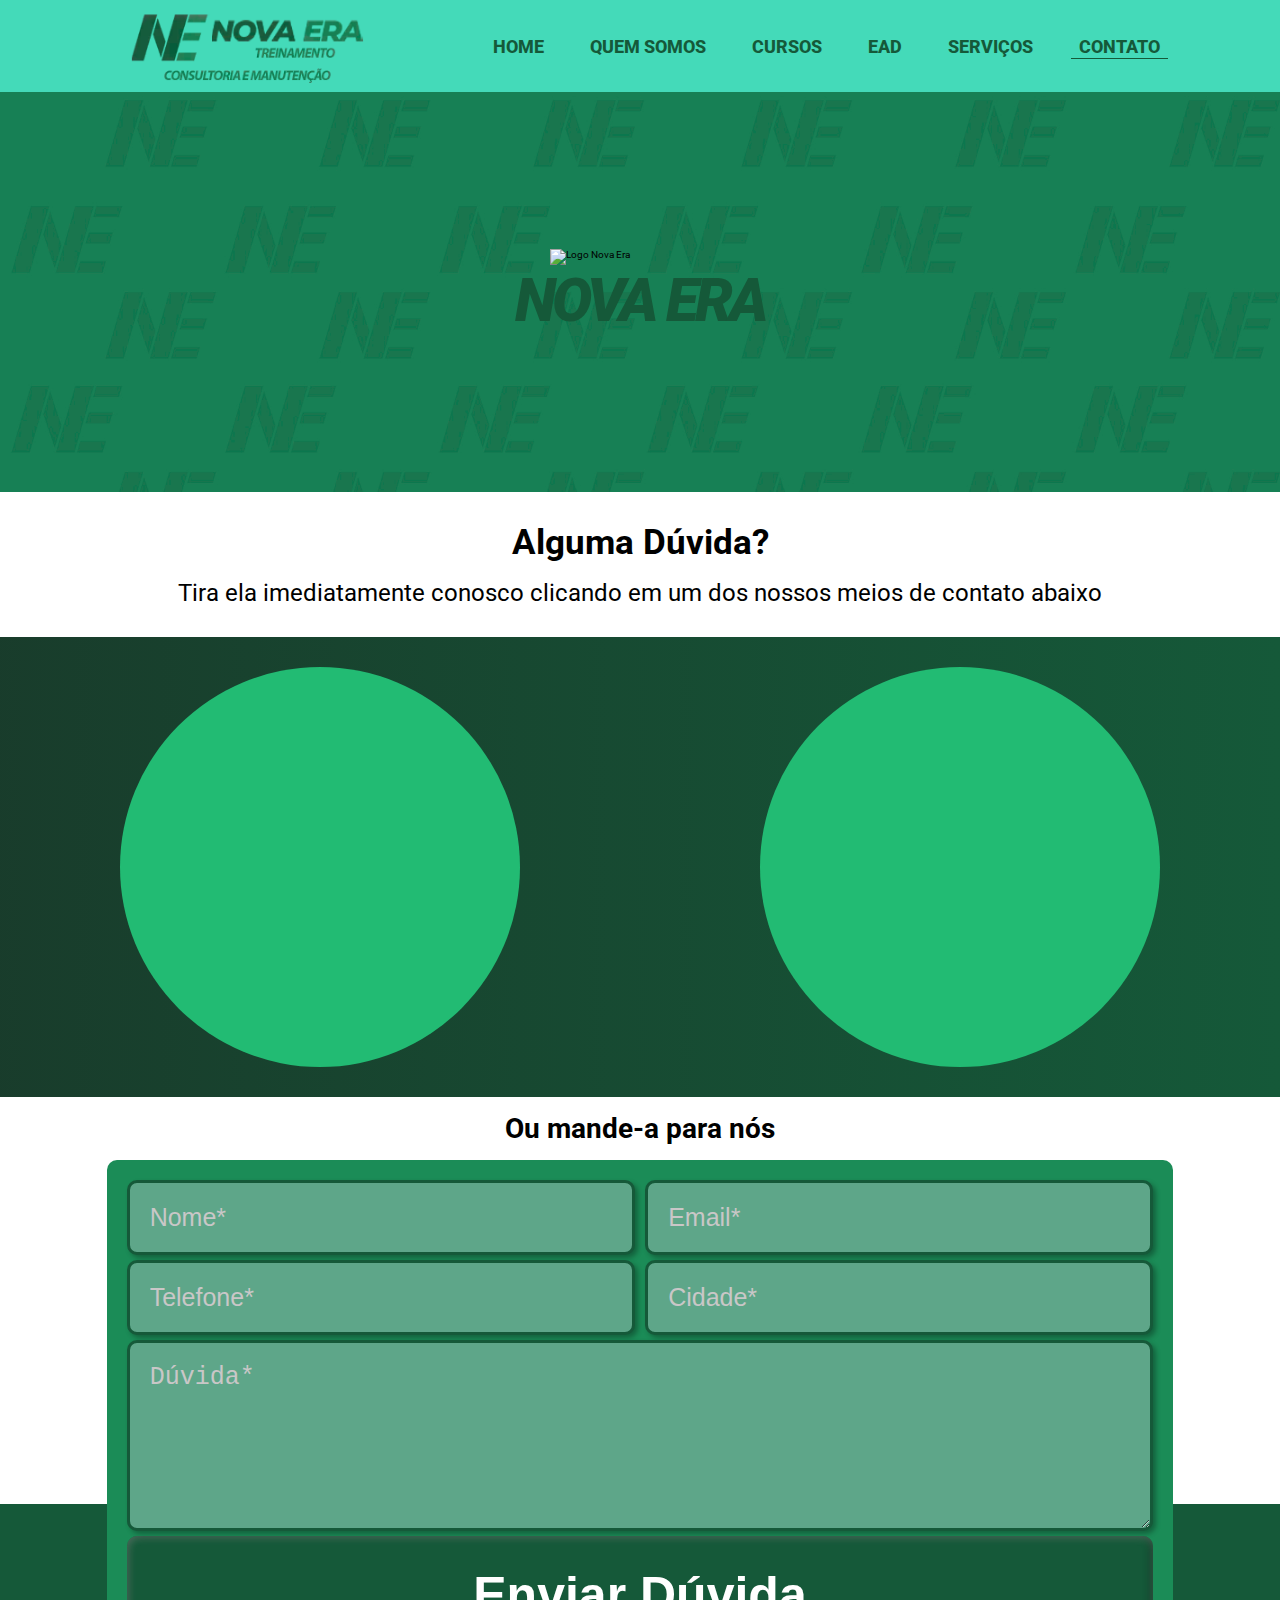
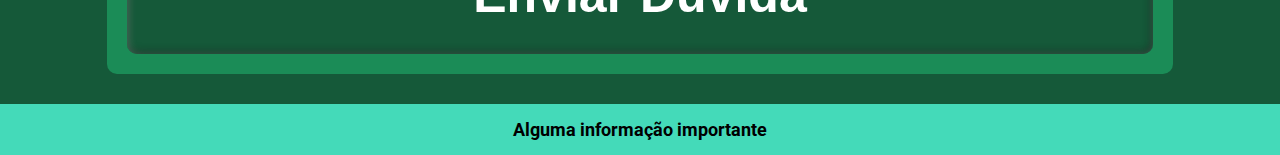
==== commit 48a223e1: "Arrumando Detalhes" ====
--- a/contato.html
+++ b/contato.html
@@ -25,12 +25,12 @@
 			</div>
 			<div class="collapse-links bg-color-primary" id="collapse-links-js">
 				<ul class="navbar__list">
-					<li class="navbar__li"><a href="index.html" class="navbar__link active-link">Home</a></li>
+					<li class="navbar__li"><a href="index.html" class="navbar__link">Home</a></li>
 					<li class="navbar__li"><a href="quem-somos.html" class="navbar__link">Quem Somos</a></li>
 					<li class="navbar__li"><a href="#cursos" class="navbar__link">Cursos</a></li>
 					<li class="navbar__li"><a href="ead.html" class="navbar__link">Ead</a></li>
 					<li class="navbar__li"><a href="servicos.html" class="navbar__link">Serviços</a></li>
-					<li class="navbar__li"><a href="contato.html" class="navbar__link">Contato</a></li>
+					<li class="navbar__li"><a href="contato.html" class="navbar__link active-link">Contato</a></li>
 				</ul>	
 		</div>
 	</nav>
--- a/styles/global.css
+++ b/styles/global.css
@@ -48,7 +48,6 @@
 html {
   scroll-behavior: smooth;
   font-size: 50%;
-  height: 200vh;
 }
 
 body {
@@ -83,9 +82,5 @@
 
 .container-fluid {
   width: 100%;
-}
-
-.container-fluid:nth-child(odd) {
-  background-color: var(--color02);
   color: white;
 }--- a/styles/contato.css
+++ b/styles/contato.css
@@ -89,6 +89,8 @@
 }
 
 .contact {
+	overflow: hidden;
+	position: relative;
 	display: flex;
 	justify-content: center;
 	align-items: center;
@@ -101,7 +103,7 @@
 .contact img {
 	position: absolute;
 	transition: 0.3s ease-in;
-	width: 40%;
+	width: 65%;
 }
 
 .contact ul {
@@ -148,15 +150,15 @@
 	display: flex;
 	flex-direction: column;
 	grid-column: 2/12;
-  gap: 5px;
-	padding: 20px;
+	gap: 5px;
+	padding: 15px;
 	border-radius: 10px;
 	background: #1B8C57;
 }
 
 .row {
 	display: flex;
-  gap: 5px;
+	gap: 3px;
 	flex-direction: column;
 	justify-content: space-between;
 	width: 100%;
@@ -165,7 +167,7 @@
 .input {
 	font-size: 2.5rem;
 	width: 100%;
-	padding: 20px;
+	padding: 18px;
 	border: 3px solid #155939;
 	border-radius: 10px;
 	background: #5EA689;
@@ -220,6 +222,10 @@
 }
 
 @media (min-width: 768px) {
+	.contact:nth-child(2) ul {
+		font-size: 2rem;
+	}
+	
 	.first-container {
 		height: 300px;
 	}
@@ -290,7 +296,7 @@
 	form {
 		display: flex;
 		flex-direction: column;
-    grid-column: 2/12;
+		grid-column: 2/12;
 		padding: 20px;
 		border-radius: 10px;
 		background: #1B8C57;
@@ -300,7 +306,7 @@
 		display: flex;
 		flex-direction: row;
 		justify-content: space-between;
-    gap: 0;
+		gap: 0;
 		width: 100%;
 	}
 
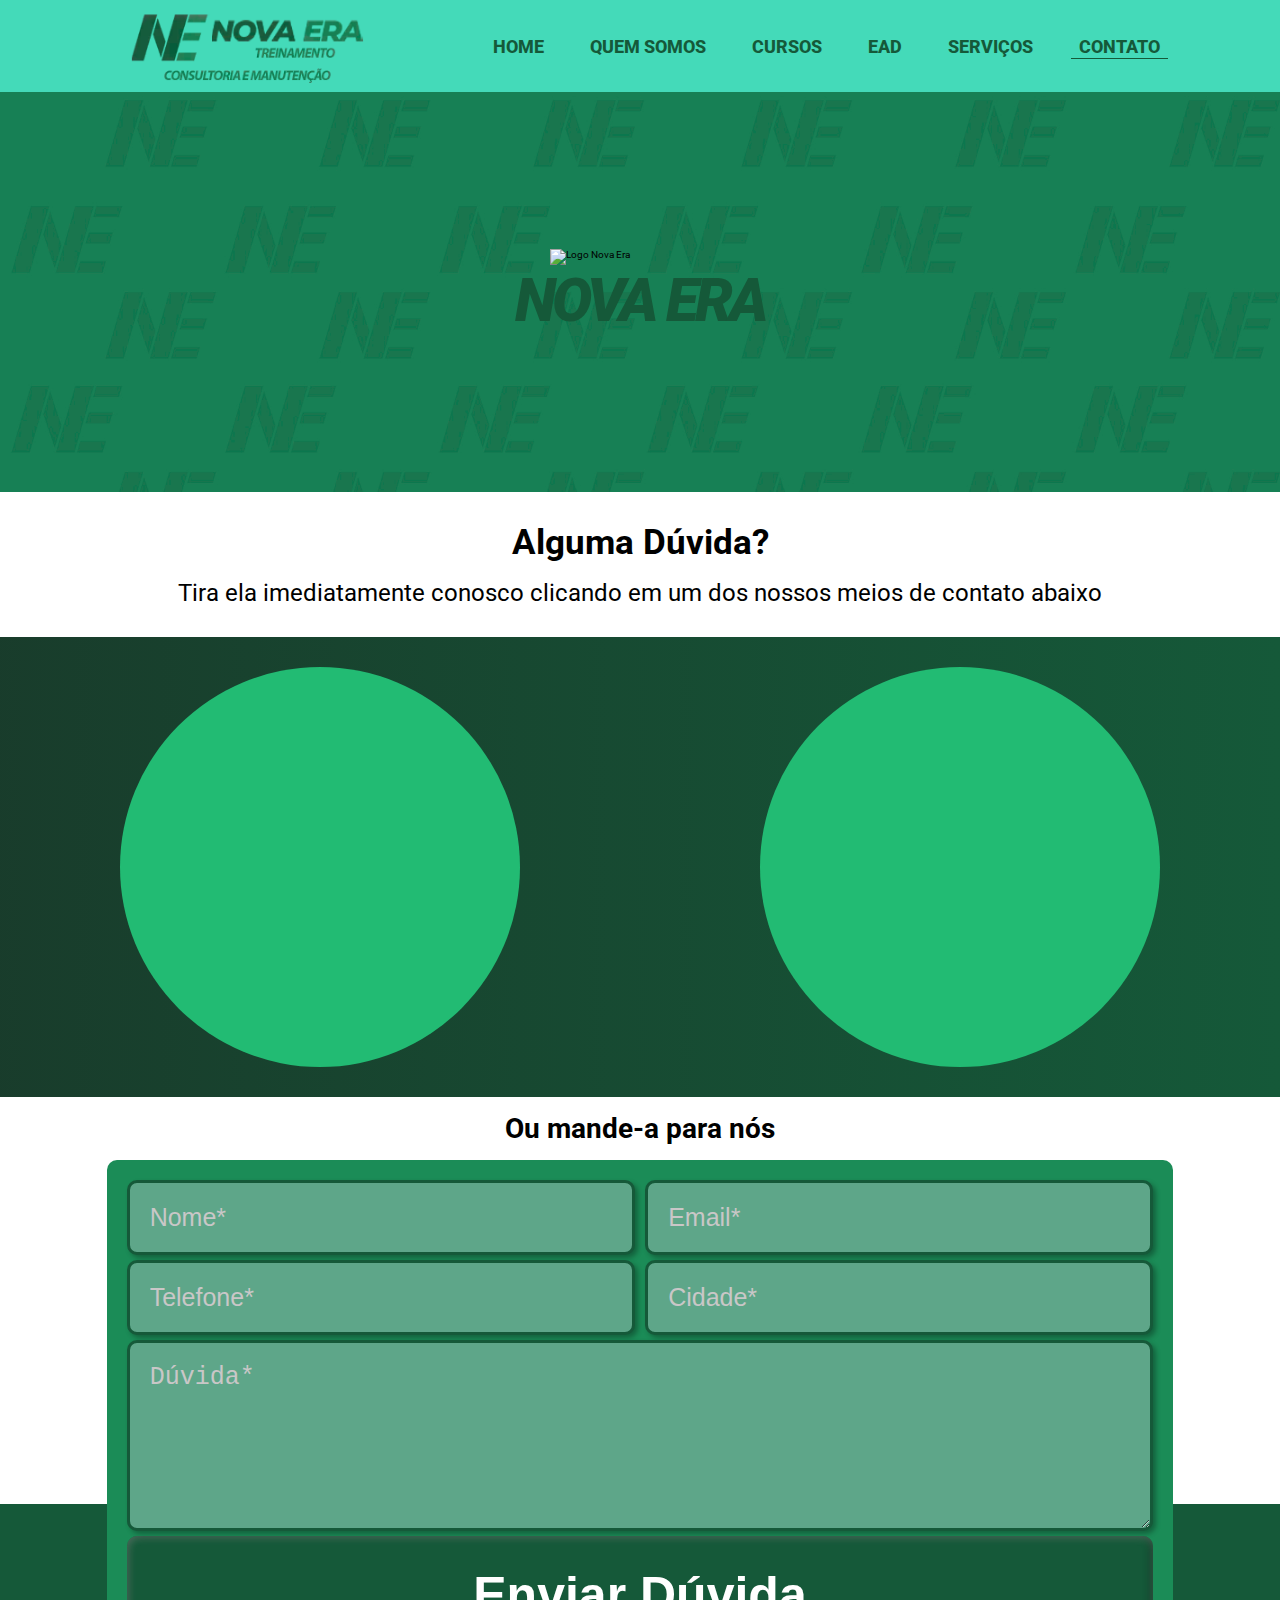
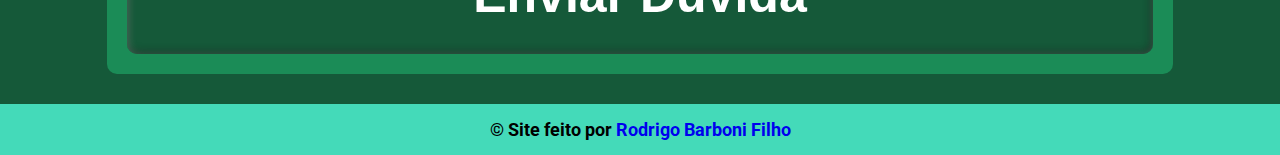
==== commit fcadd0be: "Estilizando para tablet" ====
--- a/contato.html
+++ b/contato.html
@@ -10,6 +10,8 @@
 	<link rel="stylesheet" href="styles/global.css">
 	<link rel="stylesheet" href="styles/navbar.css">
 	<link rel="stylesheet" href="styles/contato.css">
+	<link rel="stylesheet" href="styles/footer.css">
+	
 </head>
 <body>
 	<!-- NAVBAR -->
@@ -93,9 +95,9 @@
 		</div>
 	</main>
 
-	<!-- Rodapé -->
+	<!-- FOOTER -->
 	<footer>
-		<p>Alguma informação importante</p>
+		<p>&copy; Site feito por <a href="https://www.github.com/rodrigobarbonifilho" target="_blank">Rodrigo Barboni Filho</a></p>
 	</footer>
 </body>
 <script src="scripts/activate_toggle_button.js"></script>
--- a/styles/global.css
+++ b/styles/global.css
@@ -61,25 +61,6 @@
   }
 }
 
-.active-link {
-  position: relative;
-}
-
-.active-link::after {
-  position: absolute;
-  content: '';
-  bottom: 0;
-  left: 0;
-  width: 100%;
-  height: 1px;
-  background-color: #155939;
-  transition: 0.3s ease-in-out;
-}
-
-.active-link:hover::after {
-  opacity: 0;
-}
-
 .container-fluid {
   width: 100%;
   color: white;
--- a/styles/navbar.css
+++ b/styles/navbar.css
@@ -152,4 +152,23 @@
 	#navbar .navbar__toggle {
 		display: none;
 	}
-}+}
+
+.active-link {
+position: relative;
+}
+
+.active-link::after {
+position: absolute;
+content: '';
+bottom: 0;
+left: 0;
+width: 100%;
+height: 1px;
+background-color: #155939;
+transition: 0.3s ease-in-out;
+}
+
+.active-link:hover::after {
+opacity: 0;
+}
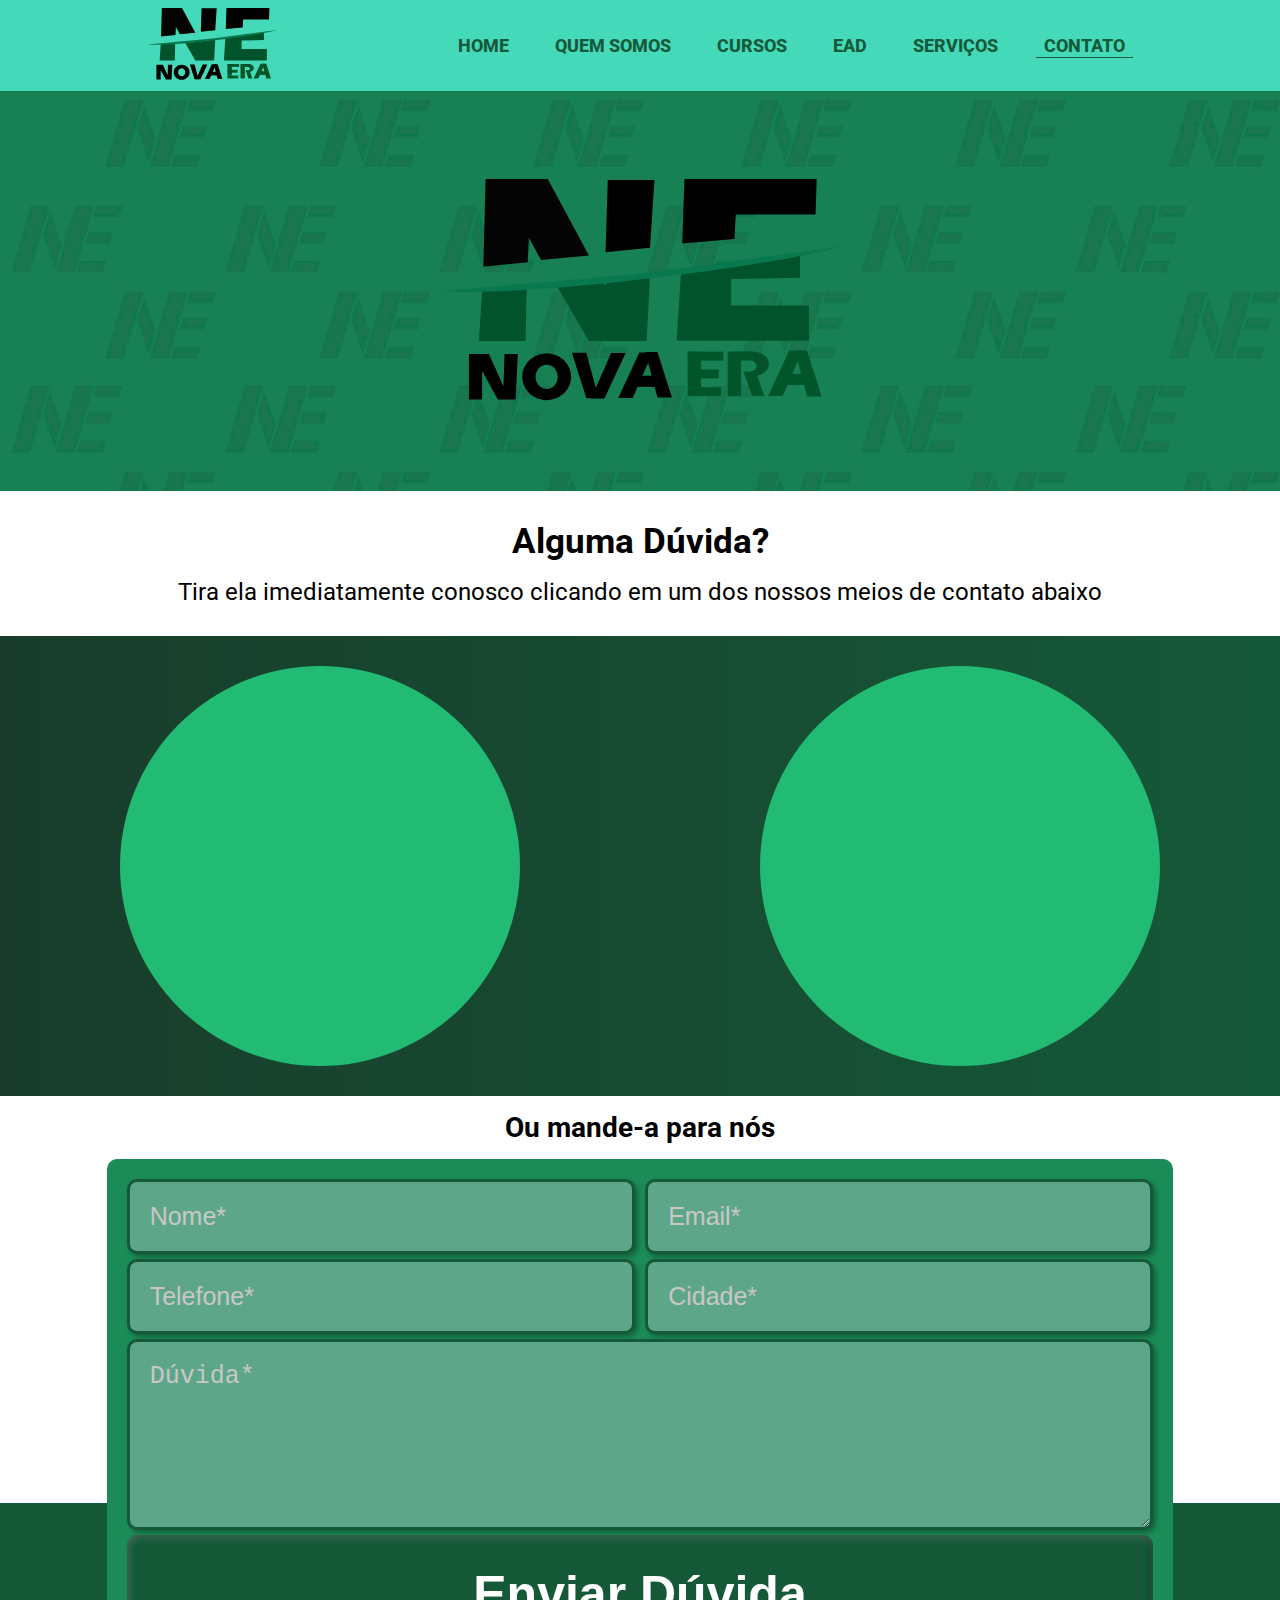
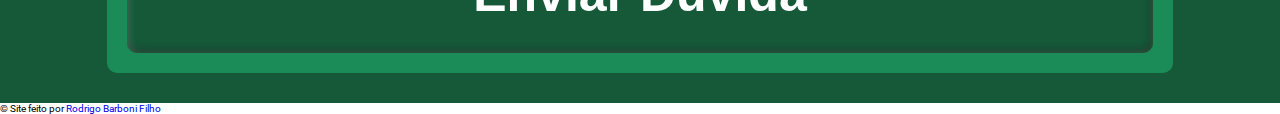
==== commit 98f4eefd: "logo alterada" ====
--- a/contato.html
+++ b/contato.html
@@ -18,7 +18,7 @@
 	<nav id="navbar" class="bg-contrast-color">
 		<div class="navbar-container">
 			<a href="index.html">
-				<img class="navbar__logo" src="images/logo-novaera.webp" alt="Logo da NovaEra">
+				<img class="navbar__logo" src="images/logo.svg" alt="Logo da NovaEra">
 			</a>
 			<div class="navbar__toggle" id="navbar__toggle-js">
 				<span></span>
@@ -40,8 +40,7 @@
 	<main>
 		<!-- First Container -->
 		<div class="first-container container flex-center-align">
-			<img src="images/Contato/Logo/Logo Nova Era.svg" alt="Logo Nova Era" class="logo">
-			<span class="logo-text">NOVA ERA</span>
+			<img src="images/logo.svg" alt="Logo Nova Era" class="logo">
 		</div>
 
 		<!-- Second Container -->
--- a/styles/navbar.css
+++ b/styles/navbar.css
@@ -11,7 +11,8 @@
 }
 
 #navbar .navbar__logo {
-	width: 20rem;
+	width: 10rem;
+	padding: 6px 0 0 2px;
 }
 
 #navbar .navbar__list {
@@ -104,7 +105,8 @@
 	}
 	
 	#navbar .navbar__logo {
-		width: 27rem;
+		width: 13rem;
+		padding: 8px 0;
 	}
 	
 	#navbar .collapse-links, #navbar .collapse-links.activate {
--- a/styles/contato.css
+++ b/styles/contato.css
@@ -27,8 +27,7 @@
 }
 
 .first-container .logo {
-	width: 100px;
-  transform: translateX(5%);
+	width: 25rem;
 }
 
 .first-container .logo-text {
@@ -209,18 +208,6 @@
 	bottom: 0;
 }
 
-/* Footer */
-footer {
-	background-color: var(--contrast-color);
-}
-
-footer > p {
-	text-align: center;
-	font-size: 16px;
-	font-weight: bold;
-	padding: 15px 0px;
-}
-
 @media (min-width: 768px) {
 	.contact:nth-child(2) ul {
 		font-size: 2rem;
@@ -231,7 +218,7 @@
 	}
 
 	.first-container .logo {
-		width: 130px;
+		width: 30rem;
 	}
 
 	.first-container .logo-text {
@@ -255,7 +242,7 @@
 	}
 
 	.first-container .logo {
-		width: 200px;
+		width: 40rem;
 	}
 
 	.first-container .logo-text {
@@ -337,8 +324,4 @@
 					inset -1px -1px 8px rgba(0, 0, 0, 0.7);
 		cursor: pointer;
 	}
-
-	footer > p {
-		font-size: 18px;
-	}
 }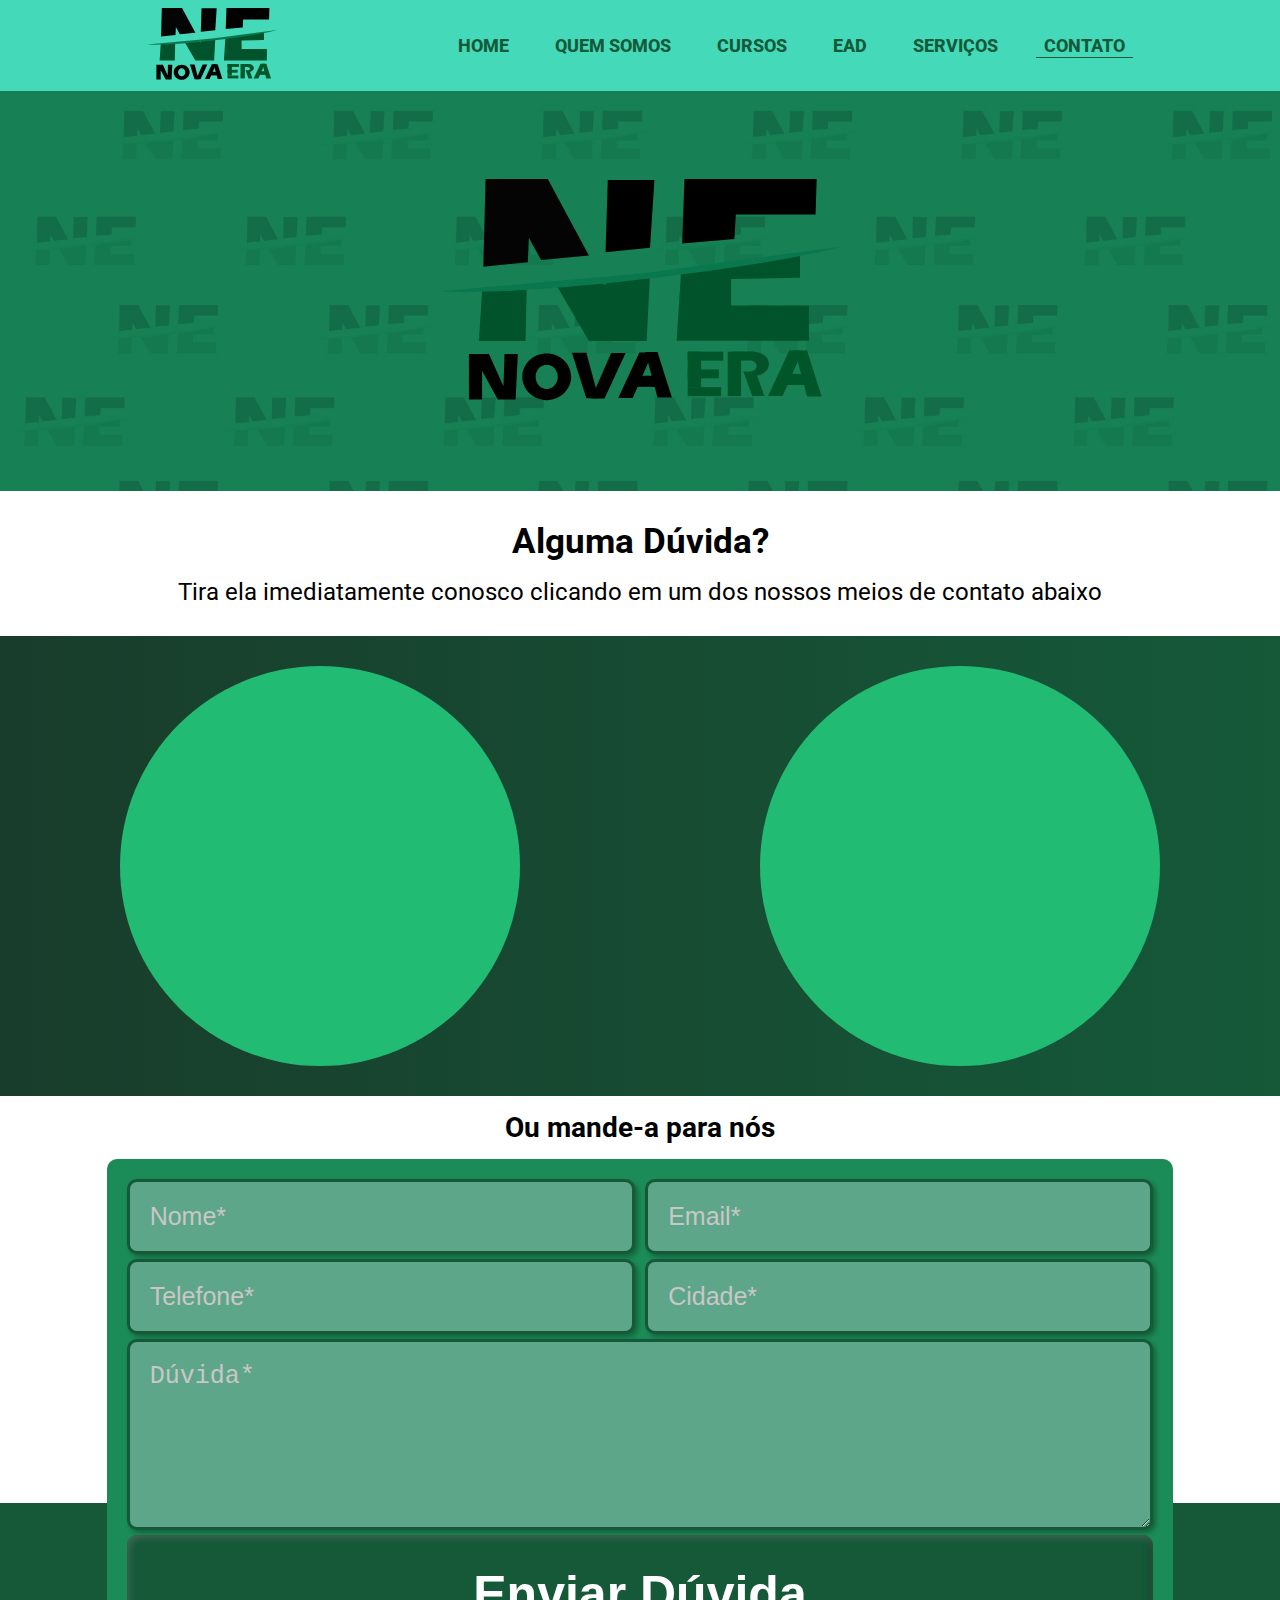
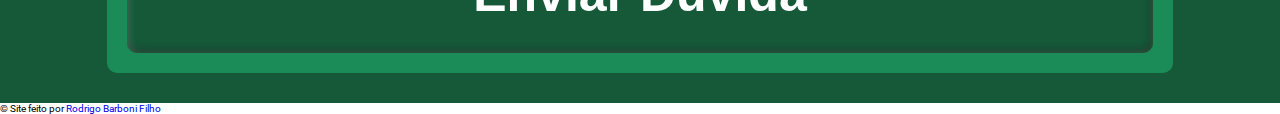
==== commit add4512b: "arrumando links e adicionando dados" ====
--- a/contato.html
+++ b/contato.html
@@ -4,7 +4,7 @@
 	<meta charset="UTF-8">
 	<meta http-equiv="X-UA-Compatible" content="IE=edge">
 	<meta name="viewport" content="width=device-width, initial-scale=1.0">
-	<title>Contato</title>
+	<title>Nova Era - Contato</title>
 
 	<link rel="shortcut icon" href="images/favicon.ico" type="image/x-icon">
 	<link rel="stylesheet" href="styles/global.css">
@@ -31,7 +31,7 @@
 					<li class="navbar__li"><a href="quem-somos.html" class="navbar__link">Quem Somos</a></li>
 					<li class="navbar__li"><a href="#cursos" class="navbar__link">Cursos</a></li>
 					<li class="navbar__li"><a href="ead.html" class="navbar__link">Ead</a></li>
-					<li class="navbar__li"><a href="servicos.html" class="navbar__link">Serviços</a></li>
+					<li class="navbar__li"><a href="index.html" class="navbar__link">Serviços</a></li>
 					<li class="navbar__li"><a href="contato.html" class="navbar__link active-link">Contato</a></li>
 				</ul>	
 		</div>
@@ -59,15 +59,15 @@
 				<div class="contact">
 					<img src="images/Contato/Icones/cellphone.svg" alt="">
 					<ul>
-						<li>(DDD)XXXXX-XXXX</li>
-						<li>(DDD)XXXXX-XXXX</li>
+						<li>(15) 99732-0176</li>
+						<li>(15) 99626-0913</li>
 					</ul>
 				</div>
 				<div class="contact">
 					<img src="images/Contato/Icones/mail.svg" alt="">
 					<ul>
-						<li>exemplodeemail@gmail.com</li>
-						<li>exemplodeemail@gmail.com</li>
+						<li>paulo@novaeratcm.com.br</li>
+						<li>nelci@novaeratcm.com.br</li>
 					</ul>
 				</div>
 			</div>
--- a/styles/navbar.css
+++ b/styles/navbar.css
@@ -12,7 +12,7 @@
 
 #navbar .navbar__logo {
 	width: 10rem;
-	padding: 6px 0 0 2px;
+	padding: 8px 0;
 }
 
 #navbar .navbar__list {
